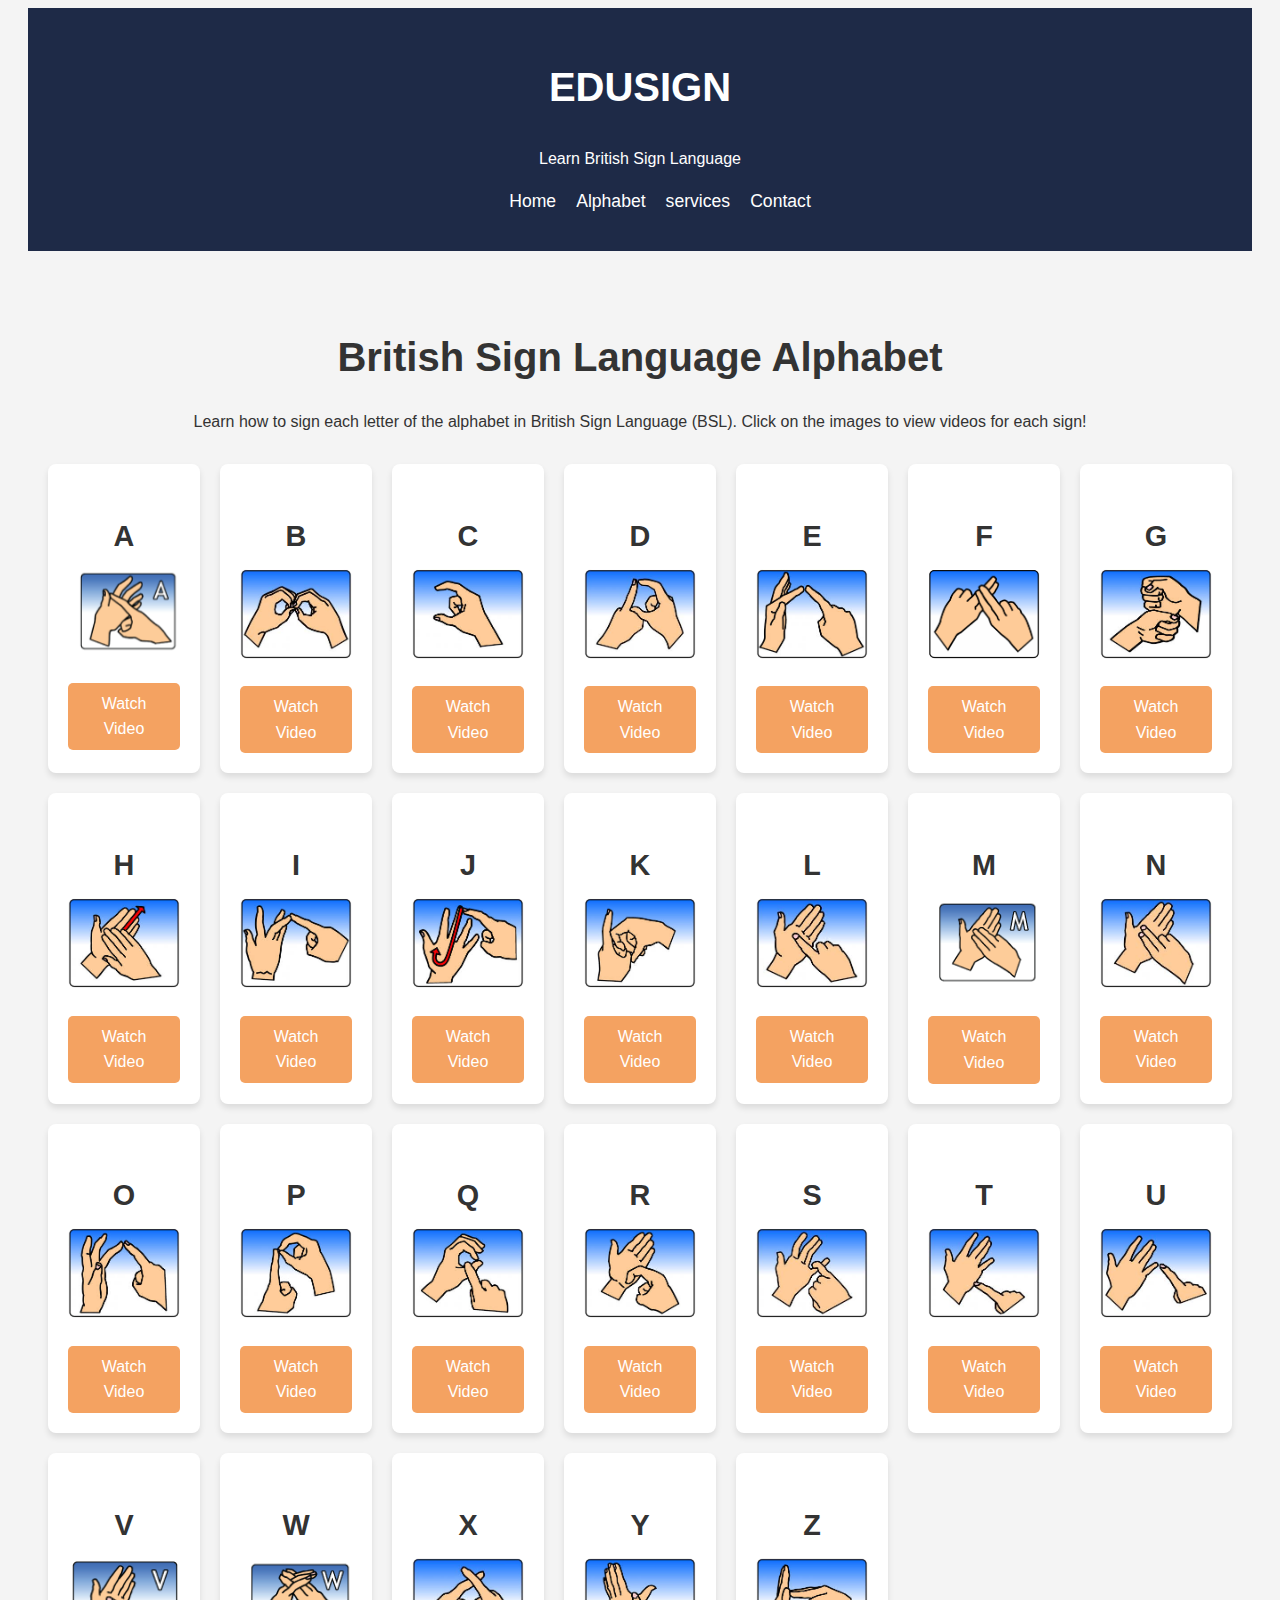
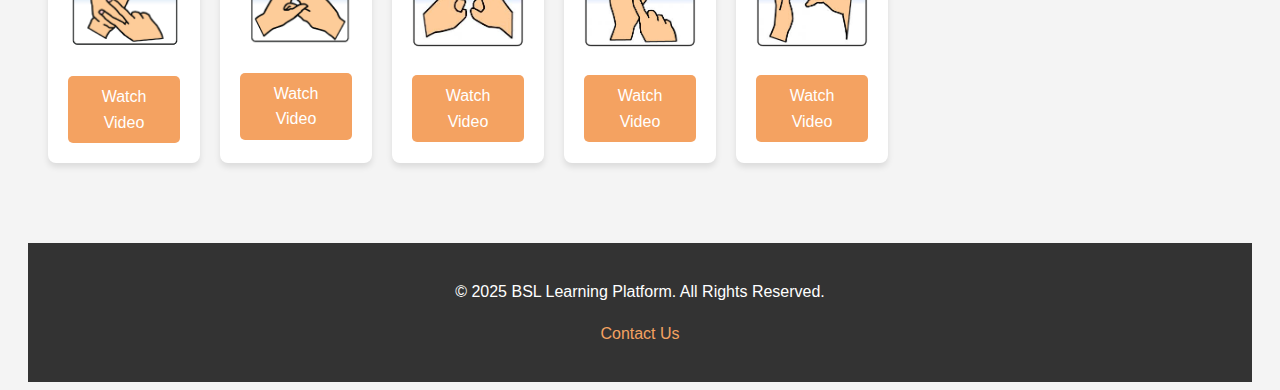
==== alphabet.html @ da29dfb4 "Add files via upload" ====
<!DOCTYPE html>
<html lang="en">
<head>
    <meta charset="UTF-8">
    <meta name="viewport" content="width=device-width, initial-scale=1.0">
    <meta name="description" content="Learn the British Sign Language (BSL) alphabet. View signs for each letter in the BSL alphabet with images and videos.">
    <title>BSL Alphabet - British Sign Language Learning</title>
    <link rel="stylesheet" href="style.css">
</head>
<body>
    <header>
        <div class="logo">
            <h1>EDUSIGN</h1>
            <p>Learn British Sign Language</p>
        </div>
        <nav>
            <ul>
                <li><a href="index.html">Home</a></li>
                <li><a href="alphabet.html">Alphabet</a></li>
              
                <li><a href="services.html">services</a></li>
                <li><a href="contact.html">Contact</a></li>
            </ul>
        </nav>
    </header>

    <section class="alphabet-section">
        <h2>British Sign Language Alphabet</h2>
        <p>Learn how to sign each letter of the alphabet in British Sign Language (BSL). Click on the images to view videos for each sign!</p>

        <!-- Alphabet Grid -->
        <div class="alphabet-container">
            <!-- Letter A -->
            <div class="letter">
                <h3>A</h3>
                <img src="IMAGES/A.png" alt="A sign in British Sign Language">
                <a href="https://www.youtube.com/watch?v=Qjaaoku7R48&pp=ygUMYnNsIGxldHRlciBB" class="video-link">Watch Video</a>
            </div>
            <!-- Letter B -->
            <div class="letter">
                <h3>B</h3>
                <img src="IMAGES/download (1).jpg" alt="B sign in British Sign Language">
                <a href="https://www.youtube.com/watch?v=5gKMhEf4mr0&pp=ygUMYnNsIGxldHRlciBC" class="video-link">Watch Video</a>
            </div>
            <!-- Letter C -->
            <div class="letter">
                <h3>C</h3>
                <img src="IMAGES/C.jpg" alt="C sign in British Sign Language">
                <a href="https://www.youtube.com/watch?v=uhE-p6SQbr4&pp=ygUMYnNsIGxldHRlciBj" class="video-link">Watch Video</a>
            </div>
            <!-- Letter D -->
            <div class="letter">
                <h3>D</h3>
                <img src="IMAGES/D.jpg" alt="D sign in British Sign Language">
                <a href="https://www.youtube.com/watch?v=eGpYPNbCHw4&pp=ygUMYnNsIGxldHRlciBE" class="video-link">Watch Video</a>
            </div>
            <!-- Letter E -->
            <div class="letter">
                <h3>E</h3>
                <img src="IMAGES/E.jpg" alt="E sign in British Sign Language">
                <a href="vhttps://www.youtube.com/watch?v=C1h-403xtG4&pp=ygUMYnNsIGxldHRlciBF" class="video-link">Watch Video</a>
            </div>
            <!-- Letter F -->
            <div class="letter">
                <h3>F</h3>
                <img src="IMAGES/F.png" alt="F sign in British Sign Language">
                <a href="https://www.youtube.com/watch?v=30aeV3IjRiQ&pp=ygUMYnNsIGxldHRlciBG" class="video-link">Watch Video</a>
            </div>
            <!-- Letter G -->
            <div class="letter">
                <h3>G</h3>
                <img src="IMAGES/G.jpg" alt="G sign in British Sign Language">
                <a href="https://www.youtube.com/watch?v=rPsse6NNWbA&pp=ygUMYnNsIGxldHRlciBH" class="video-link">Watch Video</a>
            </div>
            <!-- Letter H -->
            <div class="letter">
                <h3>H</h3>
                <img src="IMAGES/H.jpg" alt="H sign in British Sign Language">
                <a href="https://www.youtube.com/watch?v=UX1OKEeVLO4&pp=ygUMYnNsIGxldHRlciBI" class="video-link">Watch Video</a>
            </div>
            <!-- Letter I -->
            <div class="letter">
                <h3>I</h3>
                <img src="IMAGES/I.jpg" alt="I sign in British Sign Language">
                <a href="https://www.youtube.com/watch?v=9VLdezuUs6I&pp=ygUMYnNsIGxldHRlciBJ" class="video-link">Watch Video</a>
            </div>
            <!-- Letter J -->
            <div class="letter">
                <h3>J</h3>
                <img src="IMAGES/J.jpg" alt="J sign in British Sign Language">
                <a href="https://www.youtube.com/watch?v=RUS5MDwF2qE&pp=ygUMYnNsIGxldHRlciBK" class="video-link">Watch Video</a>
            </div>
            <!-- Letter K -->
            <div class="letter">
                <h3>K</h3>
                <img src="IMAGES/K.jpg" alt="K sign in British Sign Language">
                <a href="https://www.youtube.com/watch?v=QCchUZIptWY&pp=ygUMYnNsIGxldHRlciBL" class="video-link">Watch Video</a>
            </div>
            <!-- Letter L -->
            <div class="letter">
                <h3>L</h3>
                <img src="IMAGES/L.jpg" alt="L sign in British Sign Language">
                <a href="https://www.youtube.com/watch?v=J08_rIJqLuk&pp=ygUMYnNsIGxldHRlciBs" class="video-link">Watch Video</a>
            </div>
            <!-- Letter M -->
            <div class="letter">
                <h3>M</h3>
                <img src="IMAGES/M .png" alt="M sign in British Sign Language">
                <a href="https://www.youtube.com/watch?v=yiMzJ-7ThKE&pp=ygUMYnNsIGxldHRlciBN" class="video-link">Watch Video</a>
            </div>
            <!-- Letter N -->
            <div class="letter">
                <h3>N</h3>
                <img src="IMAGES/N.jpg" alt="N sign in British Sign Language">
                <a href="https://www.youtube.com/watch?v=3pBj2Ch5ffE&pp=ygUMYnNsIGxldHRlciBO" class="video-link">Watch Video</a>
            </div>
            <!-- Letter O -->
            <div class="letter">
                <h3>O</h3>
                <img src="IMAGES/O.jpg" alt="O sign in British Sign Language">
                <a href="https://www.youtube.com/watch?v=GYHAx4kct4c&pp=ygUMYnNsIGxldHRlciBP" class="video-link">Watch Video</a>
            </div>
            <!-- Letter P -->
            <div class="letter">
                <h3>P</h3>
                <img src="IMAGES/P.jpg" alt="P sign in British Sign Language">
                <a href="https://www.youtube.com/watch?v=-F3NmXqRm1w&pp=ygUMYnNsIGxldHRlciBQ" class="video-link">Watch Video</a>
            </div>
            <!-- Letter Q -->
            <div class="letter">
                <h3>Q</h3>
                <img src="IMAGES/Q.jpg" alt="Q sign in British Sign Language">
                <a href="https://www.youtube.com/watch?v=6nXq8q6PCBU&pp=ygUMYnNsIGxldHRlciBR" class="video-link">Watch Video</a>
            </div>
            <!-- Letter R -->
            <div class="letter">
                <h3>R</h3>
                <img src="IMAGES/R.jpg" alt="R sign in British Sign Language">
                <a href="https://www.youtube.com/watch?v=ojj4FdCK3CE&pp=ygUMYnNsIGxldHRlciBS" class="video-link">Watch Video</a>
            </div>
            <!-- Letter S -->
            <div class="letter">
                <h3>S</h3>
                <img src="IMAGES/S.jpg" alt="S sign in British Sign Language">
                <a href="https://www.youtube.com/watch?v=vi0ZiTI4sR4&pp=ygUOYnNsIGFscGhhYmV0IHM%3D" class="video-link">Watch Video</a>
            </div>
            <!-- Letter T -->
            <div class="letter">
                <h3>T</h3>
                <img src="IMAGES/T.jpg" alt="T sign in British Sign Language">
                <a href="https://www.youtube.com/watch?v=-LX6fGa2o8Q&pp=ygUOYnNsIGFscGhhYmV0IFQ%3D" class="video-link">Watch Video</a>
            </div>
            <!-- Letter U -->
            <div class="letter">
                <h3>U</h3>
                <img src="IMAGES/U.jpg" alt="U sign in British Sign Language">
                <a href="https://www.youtube.com/watch?v=fdaYPbPtKIM&list=PLtjU1W2A0T6v8f-XkmQEngn7vmyRxddcs&index=21&pp=iAQB" class="video-link">Watch Video</a>
            </div>
            <!-- Letter V -->
            <div class="letter">
                <h3>V</h3>
                <img src="IMAGES/V .png" alt="V sign in British Sign Language">
                <a href="https://www.youtube.com/watch?v=4bzXg7u4GSc&list=PLtjU1W2A0T6v8f-XkmQEngn7vmyRxddcs&index=22&pp=iAQB" class="video-link">Watch Video</a>
            </div>
            <!-- Letter W -->
            <div class="letter">
                <h3>W</h3>
                <img src="IMAGES/w .png" alt="W sign in British Sign Language">
                <a href="https://www.youtube.com/watch?v=zGvhouS9fJs&list=PLtjU1W2A0T6v8f-XkmQEngn7vmyRxddcs&index=23&pp=iAQB" class="video-link">Watch Video</a>
            </div>
            <!-- Letter X -->
            <div class="letter">
                <h3>X</h3>
                <img src="IMAGES/X.jpg" alt="X sign in British Sign Language">
                <a href="https://www.youtube.com/watch?v=9g7sq3vmVJE&list=PLtjU1W2A0T6v8f-XkmQEngn7vmyRxddcs&index=24&pp=iAQB" class="video-link">Watch Video</a>
            </div>
            <!-- Letter Y -->
            <div class="letter">
                <h3>Y</h3>
                <img src="IMAGES/Y.jpg" alt="Y sign in British Sign Language">
                <a href="https://www.youtube.com/watch?v=1k9iBeYas0Y&list=PLtjU1W2A0T6v8f-XkmQEngn7vmyRxddcs&index=25&pp=iAQB" class="video-link">Watch Video</a>
            </div>
            <!-- Letter Z -->
            <div class="letter">
                <h3>Z</h3>
                <img src="IMAGES/Z.jpg" alt="Z sign in British Sign Language">
                <a href="https://www.youtube.com/watch?v=dZnUKw1vNK8&list=PLtjU1W2A0T6v8f-XkmQEngn7vmyRxddcs&index=26&pp=iAQB" class="video-link">Watch Video</a>
            </div>
        </div>
    </section>

    <footer>
        <p>&copy; 2025 BSL Learning Platform. All Rights Reserved.</p>
        <p><a href="mailto:contact@bsllearning.com">Contact Us</a></p>
    </footer>
</body>
</html>
---- style.css ----
my images for my alphabet .html are not working or loading does it have antyhing to do wuth this /* Reset and general styles */
* {
    margin: 0;
    padding: 0;
    box-sizing: border-box;
}

body {
    font-family: Arial, sans-serif;
    line-height: 1.6;
    background-color: #f4f4f4;
    color: #333;
    padding: 0 20px;
}

a {
    text-decoration: none;
    color: #333;
}

ul {
    list-style: none;
}

header {
    background-color: #1e2a47;
    color: white;
    padding: 20px 0;
    text-align: center;
}

header .logo h1 {
    font-size: 2.5rem;
}

header nav ul {
    display: flex;
    justify-content: center;
    gap: 20px;
    margin-top: 10px;
}

header nav ul li a {
    color: white;
    font-size: 1.1rem;
}

.hero {
    background-color: #1e2a47;
    color: white;
    padding: 60px 20px;
    text-align: center;
}

.hero h2 {
    font-size: 2.5rem;
    margin-bottom: 20px;
}

.hero .cta-btn {
    background-color: #f4a261;
    padding: 10px 30px;
    border-radius: 5px;
    color: white;
    font-size: 1.2rem;
    transition: background-color 0.3s;
}

.hero .cta-btn:hover {
    background-color: #e76f51;
}

section {
    padding: 50px 20px;
    text-align: center;
}

h2 {
    font-size: 2rem;
    margin-bottom: 30px;
}

.cards {
    display: flex;
    justify-content: center;
    gap: 30px;
}

.card {
    background-color: white;
    padding: 20px;
    border-radius: 8px;
    box-shadow: 0 4px 6px rgba(0, 0, 0, 0.1);
    width: 280px;
}

.card h3 {
    font-size: 1.6rem;
    margin-bottom: 15px;
}

footer {
    background-color: #333;
    color: white;
    text-align: center;
    padding: 20px;
    margin-top: 40px;
}

footer a {
    color: #f4a261;
}
/* Alphabet Page Styles */
.alphabet-section {
    padding: 40px 20px;
    text-align: center;
}

.alphabet-section h2 {
    font-size: 2.5rem;
    margin-bottom: 20px;
}

.alphabet-container {
    display: grid;
    grid-template-columns: repeat(auto-fit, minmax(150px, 1fr));
    gap: 20px;
    margin-top: 30px;
}

.letter {
    background-color: white;
    padding: 20px;
    border-radius: 8px;
    box-shadow: 0 4px 6px rgba(0, 0, 0, 0.1);
    text-align: center;
}

.letter h3 {
    font-size: 1.8rem;
    margin-bottom: 10px;
}

.letter img {
    width: 100%;
    height: auto;
    border-radius: 8px;
    margin-bottom: 10px;
}

.video-link {
    display: inline-block;
    margin-top: 10px;
    padding: 8px 15px;
    background-color: #f4a261;
    color: white;
    border-radius: 5px;
    text-decoration: none;
    font-size: 1rem;
    transition: background-color 0.3s;
}

.video-link:hover {
    background-color: #e76f51;
}
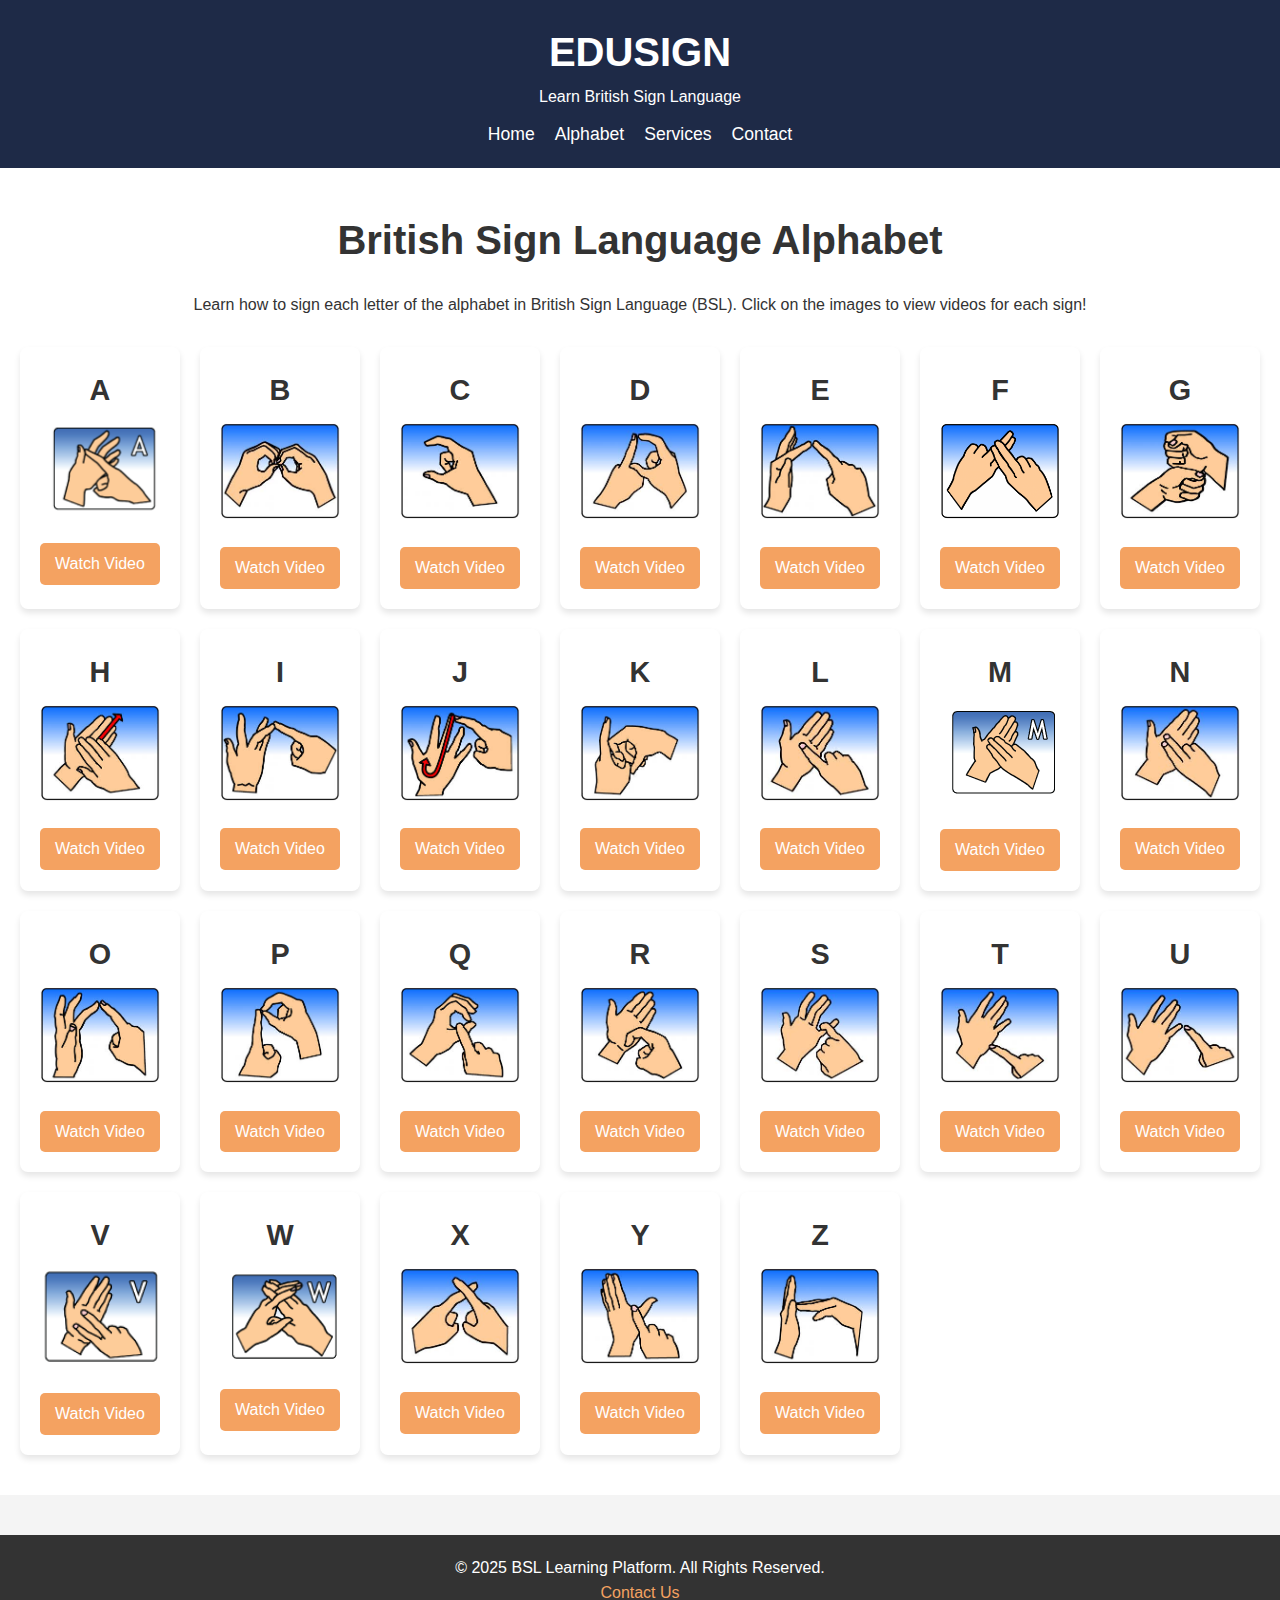
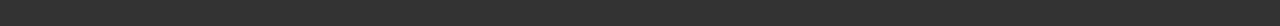
==== commit 24694d46: "Add files via upload" ====
--- a/alphabet.html
+++ b/alphabet.html
@@ -18,7 +18,7 @@
                 <li><a href="index.html">Home</a></li>
                 <li><a href="alphabet.html">Alphabet</a></li>
               
-                <li><a href="services.html">services</a></li>
+                <li><a href="services.html">Services</a></li>
                 <li><a href="contact.html">Contact</a></li>
             </ul>
         </nav>
--- a/style.css
+++ b/style.css
@@ -1,4 +1,4 @@
-my images for my alphabet .html are not working or loading does it have antyhing to do wuth this /* Reset and general styles */
+/* Reset and General Styling */
 * {
     margin: 0;
     padding: 0;
@@ -7,23 +7,23 @@
 
 body {
     font-family: Arial, sans-serif;
+    background-color: #f4f4f4; /* Light background */
+    color: #333; /* Text color */
     line-height: 1.6;
-    background-color: #f4f4f4;
-    color: #333;
-    padding: 0 20px;
 }
 
 a {
     text-decoration: none;
-    color: #333;
+    color: #333; /* Link color */
 }
 
 ul {
     list-style: none;
 }
 
+/* Header and Navigation Styling */
 header {
-    background-color: #1e2a47;
+    background-color: #1e2a47; /* Dark Blue */
     color: white;
     padding: 20px 0;
     text-align: center;
@@ -45,34 +45,56 @@
     font-size: 1.1rem;
 }
 
+header nav ul li a.active {
+    color: #f4a261; /* Accent Orange for active links */
+}
+
+header nav ul li a:hover {
+    color: #ff6600; /* Hover color */
+}
+
+/* Hero Section */
 .hero {
-    background-color: #1e2a47;
-    color: white;
-    padding: 60px 20px;
-    text-align: center;
+    background-color: #1e2a47; /* Dark Blue */
+    color: white;
+    padding: 60px 90px;
+    text-align: center;
+    animation: fadeIn 1s ease-out; /* Fade-in animation */
 }
 
 .hero h2 {
-    font-size: 2.5rem;
+    font-size: 3rem; /* Larger font size */
     margin-bottom: 20px;
+    animation: slideUp 1s ease-out; /* Slide-up animation */
+}
+
+.hero p {
+    font-size: 1.6rem; /* Adjust the font size for better readability */
+    margin-bottom: 30px; /* Adds space below the paragraph */
+    animation: fadeIn 1s ease-out 0.3s; /* Fade-in effect with delay */
 }
 
 .hero .cta-btn {
-    background-color: #f4a261;
+    background-color: #f4a261; /* Accent Orange */
     padding: 10px 30px;
     border-radius: 5px;
     color: white;
     font-size: 1.2rem;
     transition: background-color 0.3s;
+    margin-top: 20px; /* Increased top margin to give space between buttons */
+    animation: fadeIn 1s ease-out 0.6s; /* Button fade-in with delay */
 }
 
 .hero .cta-btn:hover {
-    background-color: #e76f51;
-}
-
+    background-color: #e76f51; /* Hover effect */
+}
+
+/* Section Styling */
 section {
     padding: 50px 20px;
     text-align: center;
+    background-color: #ffffff; /* White background for sections */
+    animation: fadeIn 1s ease-out 0.8s;
 }
 
 h2 {
@@ -84,6 +106,7 @@
     display: flex;
     justify-content: center;
     gap: 30px;
+    animation: slideUp 1s ease-out;
 }
 
 .card {
@@ -92,6 +115,7 @@
     border-radius: 8px;
     box-shadow: 0 4px 6px rgba(0, 0, 0, 0.1);
     width: 280px;
+    animation: fadeIn 1s ease-out;
 }
 
 .card h3 {
@@ -99,18 +123,21 @@
     margin-bottom: 15px;
 }
 
+/* Footer Styling */
 footer {
-    background-color: #333;
+    background-color: #333; /* Dark footer */
     color: white;
     text-align: center;
     padding: 20px;
     margin-top: 40px;
+    animation: fadeIn 1s ease-out 1s;
 }
 
 footer a {
-    color: #f4a261;
-}
-/* Alphabet Page Styles */
+    color: #f4a261; /* Accent Orange for footer links */
+}
+
+/* Alphabet Page Styling */
 .alphabet-section {
     padding: 40px 20px;
     text-align: center;
@@ -134,6 +161,7 @@
     border-radius: 8px;
     box-shadow: 0 4px 6px rgba(0, 0, 0, 0.1);
     text-align: center;
+    animation: fadeIn 1s ease-out;
 }
 
 .letter h3 {
@@ -152,7 +180,7 @@
     display: inline-block;
     margin-top: 10px;
     padding: 8px 15px;
-    background-color: #f4a261;
+    background-color: #f4a261; /* Accent Orange */
     color: white;
     border-radius: 5px;
     text-decoration: none;
@@ -161,5 +189,122 @@
 }
 
 .video-link:hover {
-    background-color: #e76f51;
-}+    background-color: #e76f51; /* Hover effect */
+}
+
+/* Contact Page Styling */
+.contact-section {
+    padding: 50px 20px;
+    background-color: white;
+    margin: 20px auto;
+    max-width: 900px;
+    border-radius: 8px;
+    box-shadow: 0 4px 8px rgba(0, 0, 0, 0.1);
+    animation: fadeIn 1s ease-out 1.2s;
+}
+
+.contact-section h2 {
+    text-align: center;
+    font-size: 32px;
+    margin-bottom: 20px;
+}
+
+.contact-section p {
+    text-align: center;
+    font-size: 18px;
+    margin-bottom: 30px;
+}
+
+.form-group {
+    margin-bottom: 20px;
+}
+
+.form-group label {
+    font-size: 16px;
+    margin-bottom: 5px;
+    display: block;
+}
+
+.form-group input, .form-group textarea {
+    width: 100%;
+    padding: 10px;
+    border: 1px solid #ddd;
+    border-radius: 4px;
+    font-size: 16px;
+}
+
+.form-group textarea {
+    resize: vertical;
+}
+
+.form-group button {
+    width: 100%;
+    padding: 15px;
+    background-color: #f4a261; /* Accent Orange */
+    border: none;
+    border-radius: 4px;
+    color: white;
+    font-size: 18px;
+    cursor: pointer;
+    transition: background-color 0.3s ease;
+}
+
+.form-group button:hover {
+    background-color: #e55b00; /* Hover effect */
+}
+
+.contact-info {
+    margin-top: 50px;
+    text-align: center;
+}
+
+.contact-info h3 {
+    font-size: 24px;
+    margin-bottom: 15px;
+}
+
+.contact-info p {
+    font-size: 18px;
+}
+
+/* Responsive Design */
+@media (max-width: 768px) {
+    header nav ul li {
+        display: block;
+        margin-bottom: 10px;
+    }
+
+    .alphabet-container {
+        grid-template-columns: repeat(auto-fit, minmax(120px, 1fr));
+    }
+    
+    .contact-section {
+        padding: 20px;
+        margin: 20px;
+    }
+
+    .form-group input, .form-group textarea, .form-group button {
+        font-size: 16px;
+    }
+}
+
+/* Animations */
+@keyframes fadeIn {
+    0% {
+        opacity: 0;
+    }
+    100% {
+        opacity: 1;
+    }
+}
+
+@keyframes slideUp {
+    0% {
+        transform: translateY(20px);
+        opacity: 0;
+    }
+    100% {
+        transform: translateY(0);
+        opacity: 1;
+    }
+}
